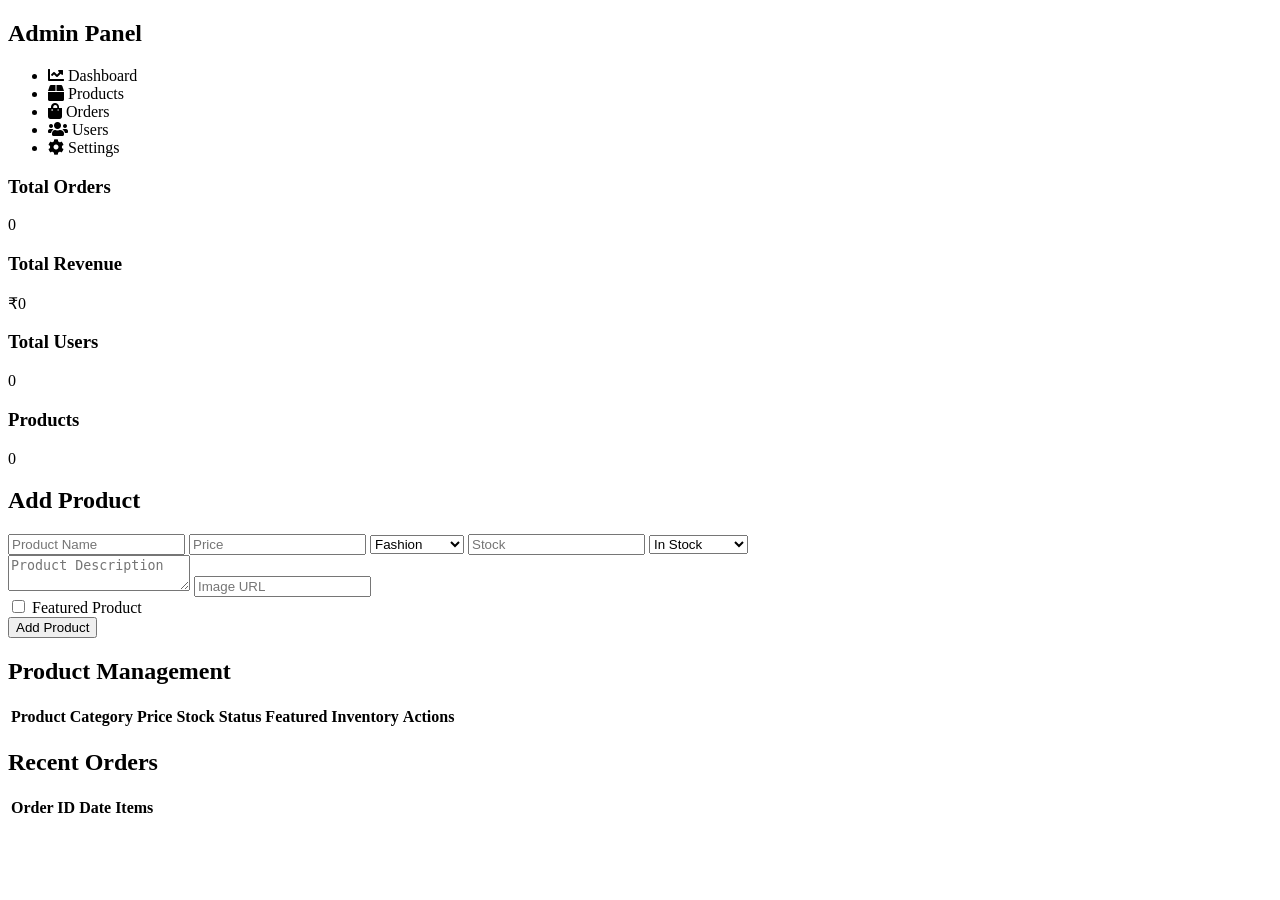
==== frontend/admin.html @ 4769cd51 "feat: add back to top button for better navigation" ====
<!DOCTYPE html>
<html lang="en">

<head>

    <meta charset="UTF-8">

    <meta
        name="viewport"
        content="width=device-width, initial-scale=1.0"
    >

    <!-- SEO -->

    <meta
        name="description"
        content="Admin dashboard for managing products, orders, users, inventory, and analytics."
    >

    <meta
        name="keywords"
        content="admin dashboard, ecommerce admin, product management, orders"
    >

    <meta
        name="author"
        content="AnthropicBots E-Commerce"
    >

    <title>
        Admin Panel | AnthropicBots E-Commerce
    </title>

    <!-- Favicon -->

    <link
        rel="icon"
        type="image/png"
        href="assets/images/logo.png"
    >

    <!-- Styles -->

    <link
        rel="stylesheet"
        href="styles/base.css"
    >

    <link
        rel="stylesheet"
        href="styles/layout.css"
    >

    <link
        rel="stylesheet"
        href="styles/components.css"
    >

    <link
        rel="stylesheet"
        href="styles/hero.css"
    >

    <link
        rel="stylesheet"
        href="styles/product-card.css"
    >

    <link
        rel="stylesheet"
        href="styles/style.css"
    >

    <link
        rel="stylesheet"
        href="styles/back-to-top.css"
    >

    <link
        rel="stylesheet"
        href="styles/admin.css"
    >

    <!-- Icons -->

    <link
        rel="stylesheet"
        href="https://pro.fontawesome.com/releases/v5.10.0/css/all.css"
    >

</head>

<body>

    <!-- Navbar -->

    <div id="navbar"></div>

    <!-- Admin Dashboard -->

    <section id="admin-dashboard">

        <!-- Sidebar -->

        <div class="admin-sidebar">

            <h2>

                Admin Panel

            </h2>

            <ul>

                <li class="active-admin-tab">

                    <i class="fas fa-chart-line"></i>

                    Dashboard

                </li>

                <li>

                    <i class="fas fa-box"></i>

                    Products

                </li>

                <li>

                    <i class="fas fa-shopping-bag"></i>

                    Orders

                </li>

                <li>

                    <i class="fas fa-users"></i>

                    Users

                </li>

                <li>

                    <i class="fas fa-cog"></i>

                    Settings

                </li>

            </ul>

        </div>

        <!-- Content -->

        <div class="admin-content">

            <!-- Stats -->

            <div class="admin-stats">

                <div class="admin-card">

                    <h3>

                        Total Orders

                    </h3>

                    <p id="total-orders">

                        0

                    </p>

                </div>

                <div class="admin-card">

                    <h3>

                        Total Revenue

                    </h3>

                    <p id="total-revenue">

                        ₹0

                    </p>

                </div>

                <div class="admin-card">

                    <h3>

                        Total Users

                    </h3>

                    <p id="total-users">

                        0

                    </p>

                </div>

                <div class="admin-card">

                    <h3>

                        Products

                    </h3>

                    <p id="total-products">

                        0

                    </p>

                </div>

            </div>

            <!-- Product Form -->

            <div class="admin-section">

                <h2>

                    Add Product

                </h2>

                <form id="product-form">

                    <div class="form-grid">

                        <input
                            type="text"
                            id="product-name"
                            placeholder="Product Name"
                            required
                        >

                        <input
                            type="number"
                            id="product-price"
                            placeholder="Price"
                            required
                        >

                        <select id="product-category">

                            <option value="fashion">

                                Fashion

                            </option>

                            <option value="hoodie">

                                Hoodie

                            </option>

                            <option value="shoes">

                                Shoes

                            </option>

                            <option value="accessories">

                                Accessories

                            </option>

                        </select>

                        <input
                            type="number"
                            id="product-stock"
                            placeholder="Stock"
                            required
                        >

                        <select id="product-status">

                            <option value="In Stock">

                                In Stock

                            </option>

                            <option value="Out Of Stock">

                                Out Of Stock

                            </option>

                            <option value="Hidden">

                                Hidden

                            </option>

                        </select>

                    </div>

                    <textarea
                        id="product-description"
                        placeholder="Product Description"
                        required
                    ></textarea>

                    <input
                        type="url"
                        id="product-image"
                        placeholder="Image URL"
                        required
                    >

                    <div class="featured-toggle">

                        <label>

                            <input
                                type="checkbox"
                                id="featured-product"
                            >

                            Featured Product

                        </label>

                    </div>

                    <button type="submit">

                        Add Product

                    </button>

                </form>

            </div>

            <!-- Product Table -->

            <div class="admin-section">

                <h2>

                    Product Management

                </h2>

                <table>

                    <thead>

                        <tr>

                            <th>Product</th>

                            <th>Category</th>

                            <th>Price</th>

                            <th>Stock</th>

                            <th>Status</th>

                            <th>Featured</th>

                            <th>Inventory</th>

                            <th>Actions</th>

                        </tr>

                    </thead>

                    <tbody id="product-table-body"></tbody>

                </table>

            </div>

            <!-- Orders -->

            <div class="admin-section">

                <h2>

                    Recent Orders

                </h2>

                <table>

                    <thead>

                        <tr>

                            <th>Order ID</th>

                            <th>Date</th>

                            <th>Items</th>

                        </tr>

                    </thead>

                    <tbody id="orders-table-body"></tbody>

                </table>

            </div>

        </div>

    </section>

    <!-- Footer -->

    <div id="footer"></div>

    <!-- Core Scripts -->

    <script
        defer
        src="scripts/config.js"
    ></script>

    <script
        defer
        src="scripts/toast.js"
    ></script>

    <script
        defer
        src="scripts/utils.js"
    ></script>

    <script
        defer
        src="scripts/auth.js"
    ></script>

    <script
        defer
        src="scripts/script.js"
    ></script>

    <script
        defer
        src="scripts/back-to-top.js"
    ></script>

    <script
        defer
        src="scripts/components.js"
    ></script>

    <!-- Admin Script -->
    <script
        defer
        src="scripts/admin.js"
    ></script>
    <script defer src="scripts/ui.js"></script>
</body>
</html>
---- frontend/styles/hero.css ----
/* =============================
hero section
============================= */
#hero{
    background-image: url("../assets/images/hero4.png");
    height: 90vh;
    width: 100%;
    background-size: cover;
    background-position: top 25% right 0;
    padding: 0 80px;
    display: flex;
    flex-direction: column;
    align-items: flex-start;
    justify-content: center;
}
#herotexts{
    height:90vh;
    width:40%;
    display:flexbox;
    flex-direction: column;
    align-content:center;
    flex-wrap:wrap;
}
#hero h2{
    font-size:2.5rem;
    margin-bottom: 10px;
    line-height: 1;
}

#hero h1{
    color: var(--primary-color);
}
body.dark-theme #hero h1 {
    color: #5ef0fa !important;
}

#hero button{
    background-image: url("../assets/images/button.png");
    background-color: transparent;
    color: var(--primary-color);
    border: 0;
    padding: 14px 80px 14px 65px;
    background-repeat: no-repeat;
    cursor: pointer;
    font-weight: 700;
    font-size: 15px;
    transition: var(--transition-fast);
}

#hero button:hover{
    transform: translateY(-2px);
}

/* =============================
feature section
============================= */
#feature{
    display: flex;
    align-items: center;
    justify-content: space-between;
    flex-wrap: wrap;
}

#feature .fe-box{
    width: 180px;
    text-align: center;
    padding: 25px 15px;
    box-shadow: var(--shadow-soft);
    border: 1px solid #cce7d0;
    border-radius: 12px;
    margin: 15px 0;
    transition: var(--transition-fast);
    background: var(--white);
}

#feature .fe-box:hover{
    transform: translateY(-10px) scale(1.03);
    box-shadow: 0 22px 50px rgba(0,0,0,0.22);
}

#feature .fe-box img{
    width: 100%;
    margin-bottom: 10px;
}

#feature .fe-box h6{
    display: inline-block;
    padding: 9px 8px 6px;
    line-height: 1;
    border-radius: 4px;
    color: var(--primary-color);
    background-color: #fddde4;
}

#feature .fe-box:nth-child(2) h6{
    background-color: #cdebbc;
}

#feature .fe-box:nth-child(3) h6{
    background-color: #d1e8f2;
}

#feature .fe-box:nth-child(4) h6{
    background-color: #cdd4f8;
}

#feature .fe-box:nth-child(5) h6{
    background-color: #f6dbf6;
}

#feature .fe-box:nth-child(6) h6{
    background-color: #fff2e5;
}

/* =============================
banner
============================= */
#banner{
    display: flex;
    flex-direction: column;
    justify-content: flex-end;
    align-items: center;
    text-align: center;
    background-image: url("../assets/images/banner.png");
    width: 100%;
    height: 40vh;
    background-size: cover;
    background-position: center;
}

#banner h4{
    color: var(--white);
    font-size: 16px;
}

#banner h2{
    color: var(--white);
    font-size: 30px;
    padding: 10px 0;
}

#banner h2 span{
    color: #ef3636;
}

#banner button:hover{
    background: var(--primary-color);
    color: var(--white);
}

/* =============================
small banners
============================= */
#sm-banner{
    display: flex;
    justify-content: space-between;
    flex-wrap: wrap;
}

#sm-banner .banner-box{
    display: flex;
    flex-direction: column;
    justify-content: flex-end;
    align-items: flex-start;
    background-image: url("../assets/images/b17.jpg");
    min-width: 48%;
    height: 50vh;
    background-size: cover;
    background-position: center;
    padding: 30px;
}

#sm-banner .banner-box2{
    background-image: url("../assets/images/b10.jpg");
}

#sm-banner h4{
    color: var(--white);
    font-size: 20px;
    font-weight: 300;
}

#sm-banner h2{
    color: var(--white);
    font-size: 28px;
    font-weight: 800;
}

#sm-banner span{
    color: var(--white);
    font-size: 14px;
    font-weight: 500;
    padding-bottom: 15px;
}

#sm-banner .banner-box:hover button{
    background: var(--primary-color);
    border: 1px solid var(--primary-color);
}

/* =============================
banner3
============================= */

.banner-link{
    text-decoration: none;
    display: block;
}

.banner-link h2,
.banner-link h3,
.banner-link h4{
    text-decoration: none;
}

#banner3 .banner-link{
    width: 32%;
}

#banner3{
    display: flex;
    justify-content: space-between;
    flex-wrap: wrap;
    padding: 0 80px;
}

#banner3 .banner-box{
    position: relative;
    display: flex;
    flex-direction: column;
    justify-content: flex-end;
    align-items: flex-start;

    min-width: 33%;
    height: 200px;

    background-size: cover;
    background-position: center;
    background-repeat: no-repeat;

    padding: 30px;
    overflow: hidden;
    margin-bottom: 20px;
}

#banner3 .banner-box{
    background-image: url("../assets/images/b7.jpg");
}

#banner3 .banner-box h2 {
    color: #fff;
    font-size: 1.7rem;
    font-weight: 700;
    margin: 0;
    line-height: 1.2;
    text-decoration: none;
}

#banner3 .banner-box h4 {
    color: #ff6b6b;
    font-size: 1.3rem;
    font-weight: 600;
    margin-top: 10px;
    text-decoration: none;
}

#banner3 .banner-box2{
    background-image: url("../assets/images/b4.jpg");
}

#banner3 .banner-box3{
    background-image: url("../assets/images/b18.jpg");
}

#banner3 h2{
    color: var(--white);
    font-weight: 900;
    font-size: 22px;
    
}

#banner3 h3{
    color: #ec544e;
    font-weight: 800;
    font-size: 15px;
}


/* =============================
newsletter
============================= */
#newsletter{
    display: flex;
    justify-content: space-between;
    flex-wrap: wrap;
    align-items: center;
    background-image:
        url("../assets/images/banner.png");
    background-repeat: no-repeat;
    background-position:
        20% 30%;
    background-color: #041e42;
}

#newsletter h4{
    font-size: 22px;
    font-weight: 700;
    color: var(--white);
}

#newsletter p{
    font-size: 14px;
    font-weight: 600;
    color: #818ea0;
}

#newsletter p span{
    color: #ffbd27;
}

#newsletter .form{
    display: flex;
    width: 40%;
}

#newsletter input{
    height: 3.125rem;
    padding: 0 1.25rem;
    font-size: 14px;
    width: 100%;
    border: 1px solid transparent;
    border-radius: 4px;
    outline: none;
    border-top-right-radius: 0;
    border-bottom-right-radius: 0;
}

#newsletter button{
    background-color: var(--primary-color);
    color: var(--white);
    white-space: nowrap;
    border-top-left-radius: 0;
    border-bottom-left-radius: 0;
}

/* =============================
responsive layout
============================= */
@media(max-width:799px){
    #hero{
        height: 70vh;
        padding: 0 80px;
        background-position: top 30% right 30%;
    }

    #feature{
        justify-content: center;
    }

    #feature .fe-box{
        margin: 15px;
    }

    #sm-banner .banner-box{
        min-width: 100%;
        height: 30vh;
    }

    #banner3{
        padding: 0 40px;
    }

    #banner3 .banner-box{
        width: 28%;
    }

    #newsletter .form{
        width: 70%;
    }
}

@media(max-width:477px){
    #hero{
        padding: 0 20px;
        background-position: 55%;
    }

    #hero h1{
        font-size: 38px;
    }

    #hero h2{
        font-size: 32px;
    }

    #feature{
        justify-content: space-between;
    }

    #feature .fe-box{
        width: 155px;
        margin: 0 0 15px 0;
    }

    #banner{
        height: 40vh;
    }

    #sm-banner .banner-box{
        height: 40vh;
    }

    #sm-banner .banner-box2{
        margin-top: 20px;
    }

    #banner3{
        padding: 0 20px;
    }

    #banner3 .banner-box{
        width: 100%;
    }

    #newsletter{
        padding: 40px 20px;
    }

    #newsletter .form{
        width: 100%;
    }
}
/* ===========================
   DARK MODE FIXES - hero.css
=========================== */

/* Feature boxes */
body.dark-theme #feature .fe-box {
  background-color: #1e1e1e;
  border-color: #333;
}

body.dark-theme #feature .fe-box h6 {
  color: #ffffff;
}

/* Newsletter section */
body.dark-theme #newsletter {
  background-color: #f3f0f0;
}

body.dark-theme #newsletter input {
  background-color: #2a2a2a;
  color: #ffffff;
}

/* Hero section */
body.dark-theme #hero h2 {
  color: #f0f0f0;
}

/* Banner text */
body.dark-theme #banner h2,
body.dark-theme #banner h4,
body.dark-theme #sm-banner h2,
body.dark-theme #sm-banner h4,
body.dark-theme #sm-banner span,
body.dark-theme #banner3 h2 {
  color: #ffffff;
}
/* Hero background overlay for dark mode */
body.dark-theme #hero {
    background-color: #121212;
    background-blend-mode: multiply;
}

/* Product cards white background fix */
body.dark-theme .products-grid .pro,
body.dark-theme .products-grid > div,
body.dark-theme #featured-products .pro,
body.dark-theme #new-arrivals-container .pro,
body.dark-theme #recently-viewed-container .pro {
    background-color: #1e1e1e ;
    border: 1px solid #333 ;
}

body.dark-theme .products-grid img {
    background-color: #2a2a2a ;
}
body.dark-theme #hero button {
    color: #5bd1e0 ;
    background-color: transparent ;
    border: none ;
}
body.dark-theme #feature .fe-box h6 {
    color: #0a0a0a ;
}
---- frontend/styles/back-to-top.css ----
/* ============================================
   Back to Top Button
   File: frontend/styles/back-to-top.css
   ============================================ */

#back-to-top {
  position: fixed;
  bottom: 2rem;
  right: 2rem;
  z-index: 9998; /* below quick-view modal (9999) */

  display: flex;
  align-items: center;
  justify-content: center;

  width: 46px;
  height: 46px;
  border-radius: 50%;
  border: none;
  cursor: pointer;
  overflow: hidden; /* keeps ripple effect contained */

  background-color: var(--primary-color);
  color: var(--white);
  box-shadow: var(--shadow-soft);

  /* hidden by default */
  opacity: 0;
  visibility: hidden;
  transform: translateY(12px);
  transition: opacity var(--transition-fast),
              visibility var(--transition-fast),
              transform var(--transition-fast),
              background-color var(--transition-fast),
              box-shadow var(--transition-fast);
}

#back-to-top.visible {
  opacity: 1;
  visibility: visible;
  transform: translateY(0);
}

#back-to-top:hover {
  background-color: var(--primary-hover);
  transform: translateY(-2px);
  box-shadow: 0 14px 36px rgba(0, 0, 0, 0.18);
}

#back-to-top:active {
  transform: translateY(1px);
}

/* matches :focus-visible rule in base.css */
#back-to-top:focus-visible {
  outline: 2px solid var(--primary-color);
  outline-offset: 2px;
}

#back-to-top svg {
  width: 20px;
  height: 20px;
  stroke: var(--white);
  stroke-width: 2.5;
  fill: none;
  stroke-linecap: round;
  stroke-linejoin: round;
  /* prevent svg from absorbing ripple click coords */
  pointer-events: none;
}

/* Dark theme — mirrors body.dark-theme button pattern from base.css */
body.dark-theme #back-to-top {
  background-color: var(--primary-color);
  box-shadow: 0 10px 30px rgba(0, 0, 0, 0.45);
}

body.dark-theme #back-to-top:hover {
  background-color: var(--primary-hover);
}

/* matches @media breakpoint used across style.css */
@media (max-width: 799px) {
  #back-to-top {
    bottom: 1.25rem;
    right: 1.25rem;
    width: 42px;
    height: 42px;
  }

  #back-to-top svg {
    width: 18px;
    height: 18px;
  }
}
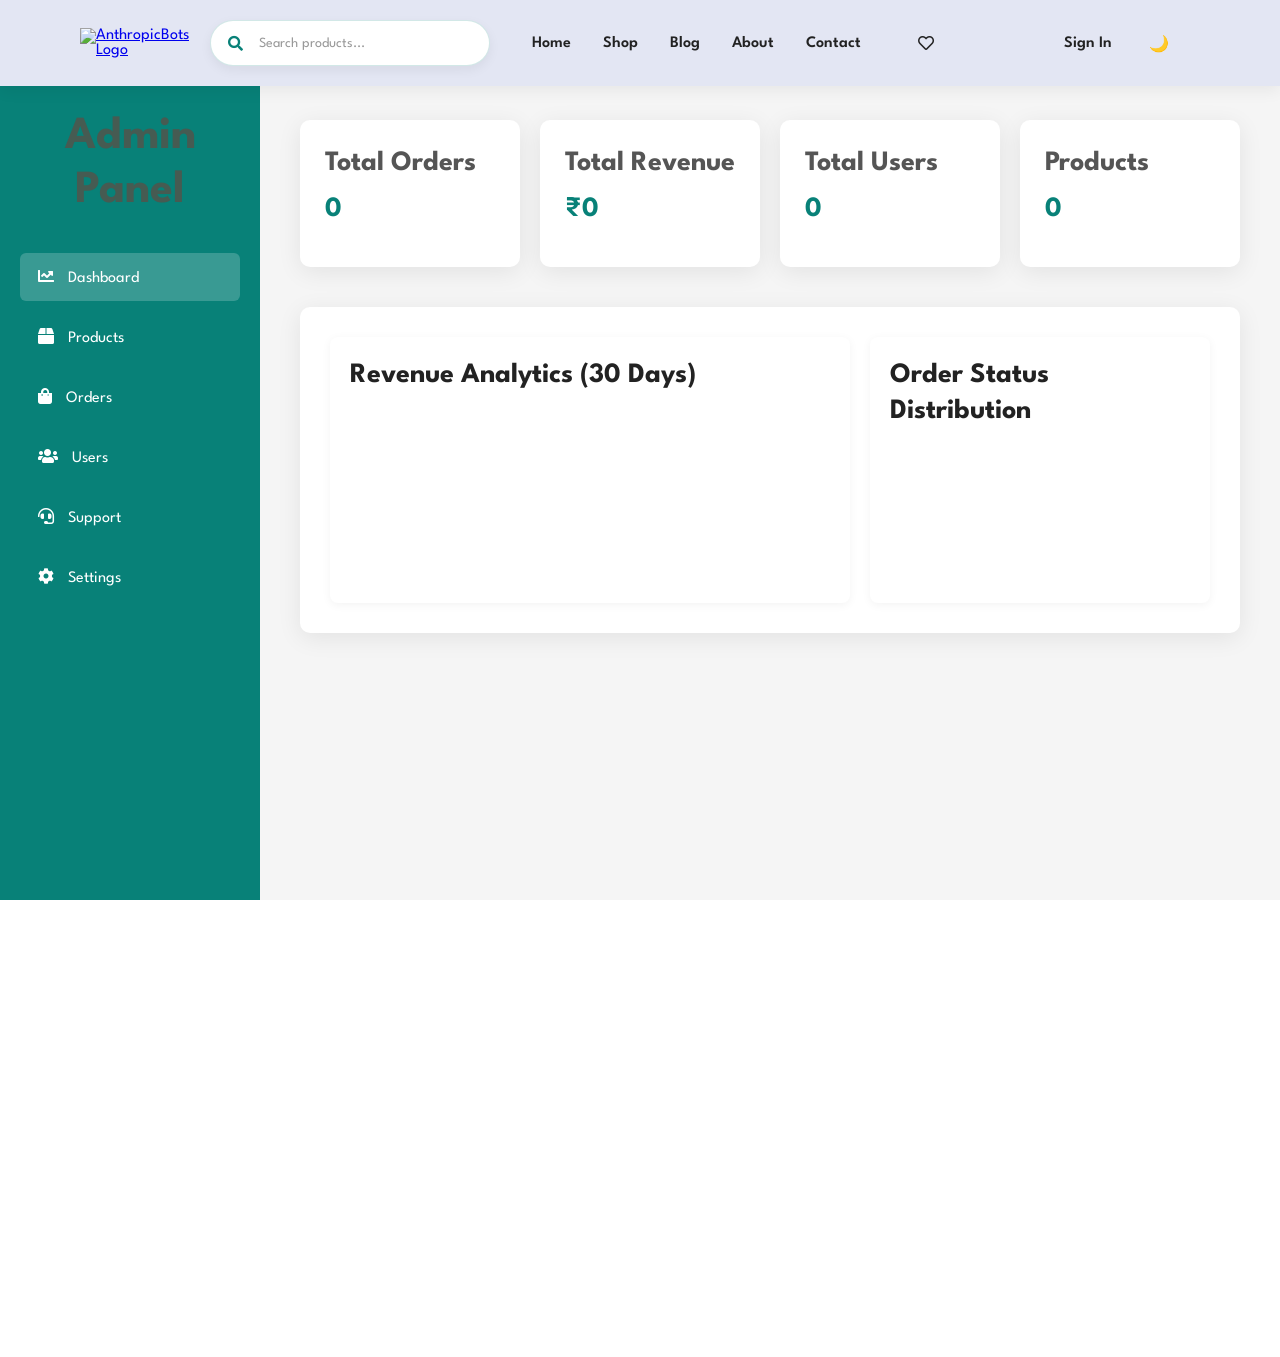
==== commit 836e0730: "Merge branch 'main' into feature/issue-287-contact-info-card" ====
--- a/frontend/admin.html
+++ b/frontend/admin.html
@@ -82,12 +82,19 @@
     >
 
     <!-- Icons -->
-
-    <link
-        rel="stylesheet"
-        href="https://pro.fontawesome.com/releases/v5.10.0/css/all.css"
-    >
-
+    <link rel="stylesheet" href="https://pro.fontawesome.com/releases/v5.10.0/css/all.css">
+
+    <!-- Chart.js -->
+    <script src="https://cdn.jsdelivr.net/npm/chart.js"></script>
+    <style>
+        .admin-charts { display: grid; grid-template-columns: 2fr 1fr; gap: 20px; margin-bottom: 30px; }
+        .chart-container { background: #fff; padding: 20px; border-radius: 8px; box-shadow: 0 2px 10px rgba(0,0,0,0.05); }
+        .user-filters { display: flex; gap: 10px; margin-bottom: 20px; flex-wrap: wrap; }
+        .user-filters input, .user-filters select { padding: 8px; border: 1px solid #ccc; border-radius: 4px; }
+        .badge { padding: 4px 8px; border-radius: 4px; font-size: 12px; font-weight: bold; }
+        .badge.active { background: #d4edda; color: #155724; }
+        .badge.blocked { background: #f8d7da; color: #721c24; }
+    </style>
 </head>
 
 <body>
@@ -112,7 +119,7 @@
 
             <ul>
 
-                <li class="active-admin-tab">
+                <li class="admin-tab active-admin-tab" data-tab="dashboard">
 
                     <i class="fas fa-chart-line"></i>
 
@@ -120,7 +127,7 @@
 
                 </li>
 
-                <li>
+                <li class="admin-tab" data-tab="products">
 
                     <i class="fas fa-box"></i>
 
@@ -128,7 +135,7 @@
 
                 </li>
 
-                <li>
+                <li class="admin-tab" data-tab="orders">
 
                     <i class="fas fa-shopping-bag"></i>
 
@@ -136,7 +143,7 @@
 
                 </li>
 
-                <li>
+                <li class="admin-tab" data-tab="users">
 
                     <i class="fas fa-users"></i>
 
@@ -144,7 +151,15 @@
 
                 </li>
 
-                <li>
+                <li class="admin-tab" data-tab="support">
+
+                    <i class="fas fa-headset"></i>
+
+                    Support
+
+                </li>
+
+                <li class="admin-tab" data-tab="settings">
 
                     <i class="fas fa-cog"></i>
 
@@ -230,9 +245,108 @@
 
             </div>
 
+            <!-- Dashboard Charts -->
+            <div class="admin-charts admin-section" id="section-dashboard">
+                <div class="chart-container">
+                    <h3>Revenue Analytics (30 Days)</h3>
+                    <canvas id="revenueChart"></canvas>
+                </div>
+                <div class="chart-container">
+                    <h3>Order Status Distribution</h3>
+                    <canvas id="orderStatusChart"></canvas>
+                </div>
+            </div>
+
+            <!-- Users Management -->
+            <div class="admin-section" id="section-users" style="display: none;">
+                <h2>User Management</h2>
+                <div class="user-filters">
+                    <input type="text" id="user-search" placeholder="Search by name or email...">
+                    <select id="user-status-filter">
+                        <option value="">All Statuses</option>
+                        <option value="active">Active</option>
+                        <option value="blocked">Blocked</option>
+                    </select>
+                    <button id="user-bulk-block" class="normal" style="background: #dc3545; color: white;">Block Selected</button>
+                    <button id="user-bulk-unblock" class="normal" style="background: #28a745; color: white;">Unblock Selected</button>
+                </div>
+                <div style="overflow-x:auto;">
+                    <table>
+                        <thead>
+                            <tr>
+                                <th><input type="checkbox" id="user-select-all"></th>
+                                <th>Name</th>
+                                <th>Email</th>
+                                <th>Role</th>
+                                <th>Status</th>
+                                <th>Registered</th>
+                                <th>Actions</th>
+                            </tr>
+                        </thead>
+                        <tbody id="users-table-body">
+                            <!-- Users will be injected here -->
+                        </tbody>
+                    </table>
+                </div>
+                <div class="pagination" id="users-pagination" style="margin-top:20px; display:flex; justify-content:center; gap:5px;"></div>
+            </div>
+
+            <!-- Customer Support -->
+            <div class="admin-section" id="section-support" style="display: none;">
+                <div class="support-layout" style="display: grid; grid-template-columns: 300px 1fr 300px; gap: 20px; height: 75vh; border: 1px solid #eee; border-radius: 8px; overflow: hidden; background: #fff;">
+                    
+                    <!-- Conversations List -->
+                    <div style="border-right: 1px solid #eee; display: flex; flex-direction: column;">
+                        <div style="padding: 15px; border-bottom: 1px solid #eee; background: #fafafa;">
+                            <input type="text" id="admin-chat-search" placeholder="Search customers..." style="width: 100%; padding: 8px; border: 1px solid #ddd; border-radius: 4px;">
+                            <select id="admin-chat-filter" style="width: 100%; padding: 8px; border: 1px solid #ddd; border-radius: 4px; margin-top: 10px;">
+                                <option value="open">Open</option>
+                                <option value="pending">Pending</option>
+                                <option value="closed">Closed</option>
+                                <option value="unassigned">Unassigned</option>
+                            </select>
+                        </div>
+                        <div id="admin-conversations-list" style="flex: 1; overflow-y: auto; padding: 0;">
+                            <!-- Items go here -->
+                        </div>
+                    </div>
+
+                    <!-- Active Chat -->
+                    <div style="display: flex; flex-direction: column; background: #fafafa;">
+                        <div id="admin-chat-header" style="padding: 15px; background: #fff; border-bottom: 1px solid #eee; display: flex; justify-content: space-between; align-items: center;">
+                            <div>
+                                <h3 style="margin:0; font-size:16px;" id="admin-chat-customer-name">Select a conversation</h3>
+                                <small style="color: #666;" id="admin-chat-customer-status"></small>
+                            </div>
+                            <div id="admin-chat-actions" style="display: none;">
+                                <button id="admin-chat-assign-btn" class="normal" style="padding: 6px 12px; background: #088178; color: #fff;">Assign to Me</button>
+                                <button id="admin-chat-close-btn" class="normal" style="padding: 6px 12px; background: #dc3545; color: #fff;">Close Chat</button>
+                            </div>
+                        </div>
+                        
+                        <div id="admin-chat-messages" style="flex: 1; padding: 20px; overflow-y: auto; display: flex; flex-direction: column; gap: 10px;">
+                            <!-- Messages -->
+                        </div>
+
+                        <div style="padding: 15px; background: #fff; border-top: 1px solid #eee; display: flex; gap: 10px;">
+                            <textarea id="admin-chat-input" placeholder="Type a message... (Shift+Enter for new line)" style="flex: 1; resize: none; padding: 10px; border: 1px solid #ddd; border-radius: 4px; height: 50px;" disabled></textarea>
+                            <button id="admin-chat-send" class="normal" style="background: #088178; color: #fff;" disabled>Send</button>
+                        </div>
+                    </div>
+
+                    <!-- Customer Info -->
+                    <div id="admin-chat-customer-info" style="border-left: 1px solid #eee; padding: 20px; background: #fff;">
+                        <h3 style="margin-top:0;">Customer Details</h3>
+                        <div id="admin-chat-info-content" style="color: #555; font-size: 14px; line-height: 1.6;">
+                            Select a conversation to view details.
+                        </div>
+                    </div>
+                </div>
+            </div>
+
             <!-- Product Form -->
 
-            <div class="admin-section">
+            <div class="admin-section" id="section-products-form" style="display: none;">
 
                 <h2>
 
@@ -357,7 +471,7 @@
 
             <!-- Product Table -->
 
-            <div class="admin-section">
+            <div class="admin-section" id="section-products-list" style="display: none;">
 
                 <h2>
 
@@ -399,7 +513,7 @@
 
             <!-- Orders -->
 
-            <div class="admin-section">
+            <div class="admin-section" id="section-orders" style="display: none;">
 
                 <h2>
 
@@ -433,6 +547,44 @@
 
     </section>
 
+    <!-- Edit Product Modal -->
+    <div id="edit-product-modal" class="modal-overlay" style="display: none;">
+        <div class="modal-content">
+            <h2>Edit Product</h2>
+            <form id="edit-product-form">
+                <input type="hidden" id="edit-product-id">
+                <div class="form-grid">
+                    <input type="text" id="edit-product-name" placeholder="Product Name" required>
+                    <input type="number" id="edit-product-price" placeholder="Price" required>
+                    <select id="edit-product-category">
+                        <option value="fashion">Fashion</option>
+                        <option value="hoodie">Hoodie</option>
+                        <option value="shoes">Shoes</option>
+                        <option value="accessories">Accessories</option>
+                    </select>
+                    <input type="number" id="edit-product-stock" placeholder="Stock" required>
+                    <select id="edit-product-status">
+                        <option value="In Stock">In Stock</option>
+                        <option value="Out Of Stock">Out Of Stock</option>
+                        <option value="Hidden">Hidden</option>
+                    </select>
+                </div>
+                <textarea id="edit-product-description" placeholder="Product Description" required></textarea>
+                <input type="url" id="edit-product-image" placeholder="Image URL" required>
+                <div class="featured-toggle">
+                    <label>
+                        <input type="checkbox" id="edit-featured-product">
+                        Featured Product
+                    </label>
+                </div>
+                <div class="modal-actions" style="display: flex; gap: 10px; margin-top: 20px;">
+                    <button type="button" id="edit-cancel-btn" class="normal" style="background: #6c757d;">Cancel</button>
+                    <button type="submit" class="normal">Save Changes</button>
+                </div>
+            </form>
+        </div>
+    </div>
+
     <!-- Footer -->
 
     <div id="footer"></div>
@@ -474,6 +626,8 @@
         src="scripts/components.js"
     ></script>
 
+    <script src="https://cdn.socket.io/4.7.2/socket.io.min.js"></script>
+    
     <!-- Admin Script -->
     <script
         defer
--- a/frontend/styles/base.css
+++ b/frontend/styles/base.css
@@ -0,0 +1,365 @@
+@import url('https://fonts.googleapis.com/css2?family=Spartan:wght@100;200;300;400;500;600;700;800;900&display=swap');
+
+:root{
+    --primary-color: #088178;
+    --primary-hover: #066e67;
+    --text-dark: #222;
+    --text-light: #465b52;
+    --bg-light: #E3E6F3;
+    --white: #fff;
+    --border-light: #cce7d0;
+    --shadow-soft: 0 10px 30px rgba(0,0,0,0.12);
+    --transition-fast: 0.3s ease;
+    --dropdown-bg: #ffffff;
+    --card-bg: #ffffff;
+    --faq-bg: #ffffff;
+    --faq-question-bg: #f8f8f8;
+    --border-color: #e1e1e1;
+    --text-heading: #222;
+    --text-body: #555;
+    --input-bg: #ffffff;
+    --container-bg: #ffffff; 
+}
+body.dark-theme {
+    --text-dark: #ffffff;
+    --text-light: #d1d1d1;
+    --bg-light: #1a1a1a;
+    --white: #121212;
+    --dropdown-bg: #1e1e1e;
+    --card-bg: #1e1e1e;
+    --faq-bg: #1e1e1e;
+    --faq-question-bg: #2a2a2a;
+    --border-color: #333;
+    --text-heading: #ffffff;
+    --text-body: #d1d1d1;
+    --input-bg: #1e1e1e;
+    --container-bg: #1e1e1e;
+
+    background-color: #121212;
+    color: #ffffff;
+}
+/* reset */
+*{   
+    margin: 0;
+    padding: 0;
+    box-sizing: border-box;
+    font-family: 'Spartan', sans-serif;
+}
+html , body{
+    width: 100%;
+    height: 100%;
+   overflow-x: hidden;
+}
+/* base typography */
+h1{
+    font-size: 50px;
+    line-height: 64px;
+    color: var(--text-dark);
+}
+
+h2{
+    font-size: 46px;
+    line-height: 54px;
+    color: var(--text-light);
+}
+
+/* added missing heading style */
+h3{
+    font-size: 28px;
+    line-height: 36px;
+    color: var(--text-dark);
+    font-weight: 700;
+}
+
+h4{
+    font-size: 20px;
+    color: var(--text-dark);
+}
+
+h6{
+    font-size: 12px;
+    font-weight: 700;
+}
+
+p{
+    font-size: 16px;
+    color: var(--text-light);
+    margin: 15px 0 20px;
+}
+
+/* layout helpers */
+.section-p1{
+    padding: 40px 80px;
+}
+
+.section-m1{
+    margin: 40px 0;
+}
+
+/* buttons */
+button.normal{
+    font-size: 14px;
+    font-weight: 600;
+    padding: 15px 30px;
+    color: #000;
+    background-color: var(--white);
+    border-radius: 4px;
+    cursor: pointer;
+    border: none;
+    outline: none;
+    transition: var(--transition-fast);
+    min-height: 44px;
+}
+
+button.white{
+    font-size: 13px;
+    font-weight: 600;
+    padding: 11px 18px;
+    color: var(--white);
+    background-color: transparent;
+    cursor: pointer;
+    border: 1px solid var(--white);
+    outline: none;
+    transition: var(--transition-fast);
+    min-height: 44px;
+}
+
+.btn-hover{
+    transition: var(--transition-fast);
+}
+
+.btn-hover:hover{
+    transform: translateY(-2px);
+    box-shadow: var(--shadow-soft);
+}
+
+/* global page styles */
+html{
+    scroll-behavior: smooth;
+}
+
+body{
+    width: 100%;
+    overflow-x: hidden;
+    background: var(--white);
+    color: var(--text-dark);
+    -webkit-font-smoothing: antialiased;
+    padding-top: 80px;
+}
+
+/* accessibility */
+:focus-visible{
+    outline: 2px solid var(--primary-color);
+    outline-offset: 2px;
+}
+
+/* media */
+img{
+    max-width: 100%;
+    display: block;
+    user-select: none;
+}
+
+/* reusable product button styles */
+.pro button{
+    border: 1px solid #ccc;
+    background: var(--white);
+    padding: 6px 12px;
+    cursor: pointer;
+    border-radius: 6px;
+    margin: 4px;
+    transition: var(--transition-fast);
+    min-height: 44px;
+}
+
+.pro button:hover{
+    background: var(--primary-color);
+    color: var(--white);
+}
+
+.pro span{
+    font-weight: 600;
+}
+
+.pro p{
+    margin-top: 10px;
+    font-size: 14px;
+}
+
+/* responsive utilities */
+@media(max-width:1024px){
+    .section-p1{
+        padding: 30px 20px;
+    }
+
+    h1{
+        font-size: 38px;
+        line-height: 46px;
+    }
+
+    h2{
+        font-size: 32px;
+        line-height: 40px;
+    }
+
+    h3{
+        font-size: 24px;
+        line-height: 32px;
+    }
+}
+body.dark-theme {
+    --text-dark: #f8f6f6;
+    --text-light: #2c2b2b; 
+    --bg-light: #1a1a1a;
+    --white: #121212;
+
+    background-color: #121212;
+    color: #ffffff;
+}
+body {
+    transition: background-color 0.3s ease,
+                color 0.3s ease;
+}
+.theme-toggle-item button {
+    background: none;
+    border: none;
+    cursor: pointer;
+    font-size: 18px;
+}
+body.dark-theme input,
+body.dark-theme textarea,
+body.dark-theme select {
+    background-color: #1e1e1e;
+    color: #ffffff;
+    border: 1px solid #444;
+}
+
+body.dark-theme label,
+body.dark-theme .form-group,
+body.dark-theme p,
+body.dark-theme a {
+    color: var(--text-dark); /*description index page visiblein dark mode*/
+}
+--------
+body.dark-theme h2 {
+    color: var(--text-dark);
+}
+-------
+body.dark-theme footer {
+    background-color: #1a1a1a;
+    color: #ffffff;
+}
+
+body.dark-theme footer a {
+    color: #d1d1d1;
+}
+
+body.dark-theme footer p,
+body.dark-theme footer h1,
+body.dark-theme footer h2,
+body.dark-theme footer h3,
+body.dark-theme footer h4 {
+    color: #ffffff;
+}
+/* Navbar dark mode */
+body.dark-theme nav,
+body.dark-theme .navbar {
+  background-color: #1a1a1a;
+}
+
+body.dark-theme nav a,
+body.dark-theme .navbar a {
+  color: #e0e0e0;
+}
+
+/* navbar count badges: keep the number readable in dark mode
+   (the nav-link color rule above must not bleed into the badge) */
+body.dark-theme #cart-badge,
+body.dark-theme #wishlist-badge,
+body.dark-theme #cart-count {
+  background-color: var(--primary-color) !important;
+  color: #ffffff !important;
+}
+
+/* Buttons in dark mode */
+body.dark-theme .btn,
+body.dark-theme button:not(#theme-toggle) {
+  background-color: #088178;
+  color: #ffffff;
+  border: 1px solid #066b63;
+}
+
+body.dark-theme .btn:hover,
+body.dark-theme button:not(#theme-toggle):hover {
+  background-color: #066b63;
+}
+body.dark-theme .order-tracking,
+body.dark-theme .order-card,
+body.dark-theme .order-box,
+body.dark-theme .track-box,
+body.dark-theme .order-content {
+    background-color: #1e1e1e !important;
+    border: 1px solid #333 !important;
+}
+body.dark-theme h3 {
+    color: var(--text-dark) !important; /*making h3 visible in dark mode*/
+}
+body.dark-theme .toast-container,
+body.dark-theme .toast,
+body.dark-theme .toast-item,
+body.dark-theme [class*="toast"] {
+    background-color: #1e1e1e !important;
+    color: #ffffff !important;
+    border: 1px solid #333 !important;
+    box-shadow: 0 4px 12px rgba(0,0,0,0.5) !important;
+}
+
+body.dark-theme .toast-item p,
+body.dark-theme .toast-item span,
+body.dark-theme .toast p,
+body.dark-theme .toast span {
+    color: #ffffff !important;
+}
+body.dark-theme #product1 h2,
+body.dark-theme #new-arrivals h2,
+body.dark-theme #recently-viewed h2 {
+    color: #ffffff !important;
+}
+body.dark-theme #blog-header h3 {
+    color: #ffffff !important;
+}
+body.dark-theme #blog-header h1,
+body.dark-theme #blog-header p {
+    color: #ffffff !important;
+}
+#about-app h1 a {
+    color: #1a73e8 !important;
+    text-decoration: underline;
+}
+
+body.dark-theme #about-app h1 a {
+    color: #5b9cf6 !important;
+}
+/* Dropdown button override - must be after button rule */
+body.dark-theme #profile-dropdown button {
+    background-color: transparent !important;
+    color: #ffffff !important;
+    border: none !important;
+    box-shadow: none !important;
+}
+
+body.dark-theme #profile-dropdown button:hover {
+    background-color: #2a2a2a !important;
+    color: #ffffff !important;
+    border: none !important;
+}
+
+body.dark-theme #profile-dropdown {
+    background-color: #1e1e1e !important;
+    border: 1px solid #333 !important;
+    box-shadow: 0 4px 20px rgba(0, 0, 0, 0.6) !important;
+}
+/*Recommended For You title being visible in dark mode*/
+body.dark-theme #recommended h2 { 
+    color: #ffffff !important;
+}
--- a/frontend/styles/components.css
+++ b/frontend/styles/components.css
@@ -0,0 +1,995 @@
+/* HEADER */
+#header {
+    position: fixed;
+    top: 0;
+    left: 0;
+    width: 100%;
+    display: flex;
+    align-items: center;
+    justify-content: space-between;
+    padding: 20px 80px;
+    background: var(--bg-light, #ffffff);
+    box-shadow: 0 5px 15px rgba(0, 0, 0, 0.06);
+    z-index: 999;
+}
+
+.desktop-nav {
+    flex: 1;
+    display: flex;
+    align-items: center;
+}
+
+.nav-links {
+    flex: 1;
+    display: flex;
+    justify-content: center;
+    gap: 32px;
+    list-style: none;
+}
+
+.nav-actions {
+    display: flex;
+    align-items: center;
+    gap: 12px;
+    list-style: none;
+}
+
+.profile-wrapper {
+    margin-left: 50px;
+}
+
+.wishlist-link {
+    margin-left: 25px;
+} 
+
+html, body {
+    overflow-x: hidden;
+}
+
+#header .logo {
+    width: 130px;
+    height: auto;
+}
+
+
+.desktop-nav #navbar-links {
+    display: flex;
+    justify-content: center;
+    align-items: center;
+    gap: 32px;
+    list-style: none;
+}
+
+.desktop-nav #navbar-links li a,
+.desktop-nav #navbar-links li button {
+    text-decoration: none;
+    color: #222;
+    font-weight: 600;
+    background: none;
+    border: none;
+    cursor: pointer;
+}
+
+.desktop-nav #navbar-links li a:hover,
+.desktop-nav #navbar-links li a.active {
+    color: #088178;
+}
+
+
+
+.desktop-nav #navbar-links li {
+    position: relative;
+}
+
+.desktop-nav #navbar-links li a,
+.desktop-nav #navbar-links li button {
+    text-decoration: none;
+    font-size: 16px;
+    font-weight: 600;
+    color: var(--text-dark, #222);
+    transition: color 0.3s ease, transform 0.3s ease, opacity 0.3s ease;
+    background: none;
+    border: none;
+    cursor: pointer;
+}
+
+.desktop-nav #navbar-links li a:hover,
+.desktop-nav #navbar-links li a.active {
+    color: var(--primary-color, #088178);
+}
+
+/* Active underline for current page */
+#navbar-links li a.active::after {
+    width: 100%;
+    height: 2px;
+    background-color: var(--primary-color, #088178);
+}
+
+
+/* Hide Hamburger Button on Desktop */
+#mobile-menu-btn {
+    display: none;
+    flex-direction: column;
+    justify-content: center;
+    align-items: center;
+    width: 32px;
+    height: 32px;
+    background: none;
+    border: none;
+    cursor: pointer;
+    padding: 0;
+    z-index: 10000;
+    transition: opacity 0.3s ease;
+}
+
+#mobile-menu-btn.hidden {
+    opacity: 0;
+    pointer-events: none;
+}
+
+.hamburger-line {
+    width: 24px;
+    height: 2px;
+    background: var(--text-dark, #222);
+    margin: 3px 0;
+    transition: all 0.3s ease;
+    border-radius: 2px;
+}
+
+#mobile-menu-btn:hover .hamburger-line {
+    background: var(--primary-color, #088178);
+}
+
+/* ==================== MOBILE MENU OVERLAY ==================== */
+#mobile-menu-overlay {
+    display: none;
+    position: fixed;
+    top: 0;
+    right: 0;
+    width: 100%;
+    max-width: 400px;
+    height: 100vh;
+    background: linear-gradient(135deg, #ffffff 0%, #f8f9fa 100%);
+    box-shadow: -10px 0 40px rgba(0, 0, 0, 0.15);
+    z-index: 9999;
+    transform: translateX(100%);
+    transition: transform 0.4s cubic-bezier(0.4, 0, 0.2, 1);
+    overflow-y: auto;
+}
+
+#mobile-menu-overlay.active {
+    display: block;
+    transform: translateX(0);
+}
+
+/* Mobile Menu Header */
+.mobile-menu-header {
+    display: flex;
+    align-items: center;
+    justify-content: space-between;
+    padding: 20px 24px;
+    background: #ffffff;
+    border-bottom: 1px solid #e9ecef;
+    position: sticky;
+    top: 0;
+    z-index: 10;
+}
+
+.mobile-logo {
+    width: 120px;
+    height: auto;
+}
+
+/* Animate mobile menu slide-in smoothly */
+#navbar-links {
+    will-change: transform;
+    transform: translateX(0);
+    transition: right 0.3s ease, transform 0.3s ease;
+}
+
+#mobile-close-btn:hover {
+    background: #e9ecef;
+    border-color: #ced4da;
+    transform: rotate(90deg);
+}
+
+#mobile-close-btn svg {
+    width: 20px;
+    height: 20px;
+    color: var(--text-dark, #222);
+}
+
+/* Mobile Navigation */
+.mobile-nav {
+    padding: 24px;
+}
+
+.mobile-nav-links {
+    list-style: none;
+    display: flex;
+    flex-direction: column;
+    gap: 8px;
+}
+
+.mobile-link {
+    display: flex;
+    align-items: center;
+    gap: 16px;
+    padding: 16px 20px;
+    text-decoration: none;
+    color: var(--text-dark, #222);
+    font-size: 16px;
+    font-weight: 500;
+    border-radius: 12px;
+    transition: all 0.3s ease;
+    background: #ffffff;
+    border: 1px solid transparent;
+}
+
+.mobile-link:hover {
+    background: linear-gradient(135deg, #088178 0%, #066663 100%);
+    color: #ffffff;
+    transform: translateX(8px);
+    box-shadow: 0 4px 12px rgba(8, 129, 120, 0.2);
+}
+
+.mobile-link i {
+    font-size: 18px;
+    width: 24px;
+    text-align: center;
+}
+
+.mobile-badge {
+    background: var(--primary-color, #088178);
+    color: #ffffff;
+    font-size: 12px;
+    font-weight: 600;
+    padding: 2px 8px;
+    border-radius: 12px;
+    margin-left: auto;
+}
+
+.mobile-divider {
+    height: 1px;
+    background: #e9ecef;
+    margin: 16px 0;
+}
+
+/* ==================== RESPONSIVE (TABLET & MOBILE) ==================== */
+@media (max-width: 1024px) {
+    #header {
+        padding: 16px 24px;
+    }
+    
+    .desktop-nav {
+        display: none;
+    }
+
+    #mobile-menu-btn {
+        display: flex;
+    }
+
+    #mobile-menu-overlay {
+        max-width: 350px;
+    }
+}
+
+@media (max-width: 477px) {
+    #header {
+        padding: 12px 20px;
+    }
+
+    #header .logo {
+        width: 110px;
+    }
+
+    #mobile-menu-overlay {
+        max-width: 100%;
+    }
+
+    .mobile-menu-header {
+        padding: 16px 20px;
+    }
+
+    .mobile-logo {
+        width: 100px;
+    }
+
+    .mobile-nav {
+        padding: 20px;
+    }
+
+    .mobile-link {
+        padding: 14px 16px;
+        font-size: 15px;
+    }
+}
+
+/* CART */
+.cart-link a {
+    display: flex;
+    align-items: center;
+    gap: 6px;
+}
+
+#cart-badge,
+#wishlist-badge {
+    background: var(--primary-color);
+    color: white;
+    font-size: 12px;
+    border-radius: 50%;
+    padding: 2px 6px;
+}
+
+/* PROFILE DROPDOWN */
+.profile-wrapper {
+    position: relative;
+}
+
+#profile-dropdown {
+    position: absolute;
+    top: 45px;
+    right: 0;
+    min-width: 230px;
+    background: white;
+    border-radius: 12px;
+    box-shadow: var(--shadow-soft);
+    padding: 12px;
+    display: none;
+    flex-direction: column;
+    gap: 8px;
+    z-index: 1000;
+    background: var(--dropdown-bg, white);
+}
+
+/* desktop hover */
+.profile-wrapper:hover #profile-dropdown[data-loggedin="true"] {
+    display: flex;
+}
+
+/* js active dropdown */
+#profile-dropdown.active {
+    display: flex;
+}
+
+#profile-dropdown a,
+#profile-dropdown button {
+    display: flex;
+    align-items: center;
+    gap: 10px;
+    padding: 12px;
+    border-radius: 8px;
+    text-decoration: none;
+    color: var(--text-dark);
+    background: none;
+    border: none;
+    cursor: pointer;
+    transition: var(--transition-fast);
+    font-size: 14px;
+    width: 100%;
+    min-height: 44px;
+    
+}
+
+#profile-dropdown a:hover,
+#profile-dropdown button:hover {
+    background: #f5f5f5;
+    color: var(--primary-color);
+}
+
+/* FOOTER */
+footer {
+    display: flex;
+    flex-wrap: wrap;
+    justify-content: space-between;
+    background: #fafafa;
+    width: 100%;
+    padding: 40px 80px;
+    box-sizing: border-box;
+}
+
+footer .col {
+    display: flex;
+    flex-direction: column;
+    align-items: flex-start;
+    margin-bottom: 20px;
+}
+
+footer .logo {
+    margin-bottom: 30px;
+}
+
+footer h4 {
+    font-size: 14px;
+    padding-bottom: 20px;
+}
+
+footer p {
+    font-size: 13px;
+    margin: 0 0 8px 0;
+}
+
+footer a {
+    font-size: 13px;
+    text-decoration: none;
+    color: var(--text-light);
+    margin-bottom: 10px;
+    transition: var(--transition-fast);
+}
+
+footer .follow {
+    margin-top: 20px;
+}
+
+footer .follow .icon {
+    display: flex;
+    gap: 12px;
+}
+
+footer .follow a {
+    color: var(--text-light);
+    transition: var(--transition-fast);
+}
+
+footer .follow a:hover {
+    color: var(--primary-color);
+}
+
+footer .install .row {
+    display: flex;
+    gap: 10px;
+    margin: 10px 0 15px 0;
+}
+
+footer .install .row img {
+    border: 1px solid var(--primary-color);
+    border-radius: 6px;
+    width: 130px;
+    height: auto;
+}
+
+footer .install > img {
+    margin: 10px 0 15px 0;
+    max-width: 100%;
+    height: auto;
+}
+
+footer a:hover {
+    color: var(--primary-color);
+}
+
+footer .copyright {
+    width: 100%;
+    text-align: center;
+    margin-top: 20px;
+    border-top: 1px solid #e1e1e1;
+    padding-top: 20px;
+}
+
+/* RESPONSIVE */
+@media(max-width:1024px) {
+    #header {
+        padding: 16px 40px;
+    }
+    footer {
+        padding: 40px 40px;
+    }
+
+    .profile-wrapper:hover #profile-dropdown {
+        display: none;
+    }
+}
+
+@media(max-width:477px) {
+    #header {
+        padding: 12px 20px;
+    }
+
+    .logo {
+        width: 110px;
+    }
+
+    footer {
+        text-align: center;
+        padding: 40px 20px;
+    }
+
+    footer .col {
+        align-items: center;
+        width: 100%;
+    }
+
+    footer .install .row {
+        justify-content: center; 
+    }
+}
+
+.nav-profile-image{
+    width: 34px;
+    height: 34px;
+    border-radius: 50%;
+    object-fit: cover;
+    border: 2px solid #088178;
+}
+body.dark-theme #profile-dropdown {
+    background-color: #1e1e1e;
+    color: #ffffff;
+    border: 1px solid #333;
+}
+
+body.dark-theme #profile-dropdown a {
+    color: #ffffff;
+}
+
+body.dark-theme #profile-dropdown a:hover {
+    background-color: #2a2a2a;
+}
+
+body.dark-theme #profile-dropdown button {
+    background-color: transparent;
+    color: #ffffff;
+    border: none;
+}
+body.dark-theme .pro,
+body.dark-theme .product-card,
+body.dark-theme .card {
+  background-color: #1e1e1e;
+  border: 1px solid #2a2a2a;
+  color: #e0e0e0;
+}
+
+body.dark-theme .pro h4,
+body.dark-theme .pro span {
+  color: #e0e0e0;
+}
+
+/* Header */
+body.dark-theme #header {
+  background: #1a1a1a;
+  box-shadow: 0 5px 15px rgba(0,0,0,0.4);
+}
+
+/* Desktop nav links */
+body.dark-theme .desktop-nav #navbar-links li a,
+body.dark-theme .desktop-nav #navbar-links li button {
+  color: #e0e0e0;
+}
+
+/* Hamburger lines */
+body.dark-theme .hamburger-line {
+  background: #e0e0e0;
+}
+
+/* Mobile menu overlay */
+body.dark-theme #mobile-menu-overlay {
+  background: linear-gradient(135deg, #1a1a1a 0%, #121212 100%);
+}
+
+body.dark-theme .mobile-menu-header {
+  background: #1e1e1e;
+  border-bottom: 1px solid #333;
+}
+
+body.dark-theme .mobile-link {
+  background: #1e1e1e;
+  color: #e0e0e0;
+  border-color: #333;
+}
+
+body.dark-theme #mobile-close-btn {
+  background: #2a2a2a;
+  border-color: #444;
+}
+
+/* Footer */
+body.dark-theme footer {
+  background: #1a1a1a;
+}
+
+body.dark-theme footer .copyright {
+  border-top: 1px solid #333;
+}
+
+/* Feature boxes */
+body.dark-theme #feature .fe-box {
+  background-color: #1e1e1e;
+  border-color: #333;
+}
+
+body.dark-theme #feature .fe-box h6 {
+  color: #ffffff;
+}
+
+/* Newsletter */
+body.dark-theme #newsletter {
+  background-color: #0d0d0d;
+}
+
+body.dark-theme #newsletter input {
+  background-color: #2a2a2a;
+  color: #ffffff;
+}
+
+/* Explore More button dark fix */
+body.dark-theme #banner button.normal {
+    background-color: #1e1e1e ;
+    color: #ffffff ;
+    border: 1px solid #444 ;
+}
+
+body.dark-theme #header .logo-text,
+body.dark-theme #header a {
+    color: #39a4d6 ;
+}
+
+body.dark-theme #header .logo {
+    filter: brightness(0) invert(1) sepia(1) saturate(3) hue-rotate(175deg);
+}
+
+body.dark-theme .desktop-nav #navbar-links li a.active {
+    border-bottom: none ;
+    text-decoration: none ;
+}
+
+body.dark-theme .desktop-nav #navbar-links li a::after,
+body.dark-theme .desktop-nav #navbar-links li a::before {
+    display: none ;
+}
+#theme-toggle {
+    background: none ;
+    border: none ;
+    cursor: pointer ;
+    font-size: 20px ;
+    padding: 5px ;
+    box-shadow: none ;
+}
+
+body.dark-theme footer .logo {
+    filter: invert(1) ;
+}
+
+body.dark-theme {
+    --dropdown-bg: #0c0c0c;
+    --shadow-soft: 0 4px 20px rgba(0, 0, 0, 0.6);
+}
+
+body.dark-theme #profile-dropdown a,
+body.dark-theme #profile-dropdown button{
+    color: #ffffff !important;
+    background-color: transparent !important;
+}
+
+/* Active nav link */
+#navbar-links a.active {
+    font-weight: 600;
+    color: #088178;
+    border-bottom: 2px solid #088178;
+    padding-bottom: 2px;
+}
+
+
+/* ===== Premium Navbar Search ===== */
+
+#header .search-container {
+    position: relative;
+    width: 280px;
+    margin-right: 16px;
+}
+
+#header .search-input {
+    width: 100%;
+    height: 46px;
+    padding: 0 18px 0 48px;
+    border: 1px solid rgba(8, 129, 120, .18);
+    border-radius: 50px;
+    background: #fff;
+    color: #222;
+    font-size: 14px;
+    outline: none;
+
+    transition: all .3s ease;
+
+    box-shadow:
+        0 4px 12px rgba(0, 0, 0, .06);
+}
+
+#header .search-input::placeholder {
+    color: #999;
+    font-size: 14px;
+}
+
+#header .search-icon {
+    position: absolute;
+    left: 18px;
+    top: 50%;
+    transform: translateY(-50%);
+    color: #088178;
+    font-size: 15px;
+    pointer-events: none;
+}
+
+#header .search-input:hover {
+    border-color: #088178;
+}
+
+#header .search-input:focus {
+    border-color: #088178;
+    box-shadow:
+        0 0 0 4px rgba(8, 129, 120, .12),
+        0 8px 20px rgba(8, 129, 120, .15);
+}
+
+/* keyboard accessibility */
+#header .search-input:focus-visible {
+    outline: none;
+}
+
+/* Suggestions dropdown */
+#header .suggestions-dropdown {
+    position: absolute;
+    top: 56px;
+    left: 0;
+    width: 100%;
+    background: #fff;
+    border-radius: 18px;
+    overflow: hidden;
+    box-shadow:
+        0 12px 30px rgba(0, 0, 0, .12);
+    z-index: 1000;
+}
+
+/* ===== Responsive ===== */
+
+@media(max-width:992px) {
+
+    #header .search-container {
+        width: 220px;
+    }
+
+}
+
+@media(max-width:768px) {
+
+    #header .search-container {
+        width: 60%;
+        margin: 15px;
+    }
+
+   #header .search-input {
+        height: 44px;
+        font-size: 13px;
+    }
+
+}
+
+/* Cart drawer sidebar */
+.cart-drawer {
+    position: fixed;
+    inset: 0;
+    z-index: 10000;
+    background: rgba(0, 0, 0, 0.45);
+    opacity: 0;
+    visibility: hidden;
+    transition: opacity 0.3s ease, visibility 0.3s ease;
+}
+
+.cart-drawer.active {
+    opacity: 1;
+    visibility: visible;
+}
+
+.cart-drawer-panel {
+    position: absolute;
+    top: 0;
+    right: 0;
+    width: min(400px, 100%);
+    height: 100%;
+    background: #fff;
+    display: flex;
+    flex-direction: column;
+    box-shadow: -8px 0 30px rgba(0, 0, 0, 0.15);
+    transform: translateX(100%);
+    transition: transform 0.35s cubic-bezier(0.4, 0, 0.2, 1);
+}
+
+.cart-drawer.active .cart-drawer-panel {
+    transform: translateX(0);
+}
+
+.cart-drawer-header {
+    display: flex;
+    align-items: center;
+    justify-content: space-between;
+    padding: 20px 22px;
+    border-bottom: 1px solid #eee;
+}
+
+.cart-drawer-header h3 {
+    margin: 0;
+    font-size: 20px;
+    color: #1a1a1a;
+}
+
+.cart-drawer-close {
+    width: 36px;
+    height: 36px;
+    border: none;
+    border-radius: 50%;
+    background: #f3f3f3;
+    color: #333;
+    cursor: pointer;
+    font-size: 16px;
+    transition: background 0.2s ease;
+}
+
+.cart-drawer-close:hover {
+    background: #e8e8e8;
+}
+
+.cart-drawer-items {
+    flex: 1;
+    overflow-y: auto;
+    padding: 16px 22px;
+}
+
+.cart-drawer-items .empty-cart {
+    text-align: center;
+    color: #666;
+    padding: 40px 10px;
+}
+
+.drawer-item {
+    display: grid;
+    grid-template-columns: 72px 1fr auto;
+    gap: 12px;
+    align-items: start;
+    padding: 14px 0;
+    border-bottom: 1px solid #f0f0f0;
+}
+
+.drawer-item img {
+    width: 72px;
+    height: 72px;
+    object-fit: cover;
+    border-radius: 8px;
+}
+
+.drawer-item-info h4 {
+    margin: 0 0 6px;
+    font-size: 15px;
+    line-height: 1.3;
+}
+
+.drawer-item-info p {
+    margin: 0 0 8px;
+    color: #088178;
+    font-weight: 600;
+    font-size: 14px;
+}
+
+.drawer-qty-controls {
+    display: flex;
+    align-items: center;
+    gap: 8px;
+}
+
+.drawer-qty-controls button {
+    width: 28px;
+    height: 28px;
+    border: none;
+    border-radius: 4px;
+    background: #088178;
+    color: #fff;
+    cursor: pointer;
+    font-size: 16px;
+    line-height: 1;
+}
+
+.drawer-qty-controls button:disabled {
+    background: #d8d8d8;
+    color: #777;
+    cursor: not-allowed;
+}
+
+.drawer-qty-controls span {
+    min-width: 18px;
+    text-align: center;
+    font-weight: 600;
+    font-size: 14px;
+}
+
+.remove-drawer-item {
+    border: none;
+    background: transparent;
+    color: #999;
+    cursor: pointer;
+    font-size: 18px;
+    padding: 4px;
+    line-height: 1;
+    transition: color 0.2s ease;
+}
+
+.remove-drawer-item:hover {
+    color: #c62828;
+}
+
+.cart-drawer-footer {
+    padding: 18px 22px 24px;
+    border-top: 1px solid #eee;
+}
+
+.cart-drawer-subtotal {
+    display: flex;
+    justify-content: space-between;
+    align-items: center;
+    margin-bottom: 14px;
+    font-size: 16px;
+}
+
+.cart-drawer-subtotal strong {
+    color: #088178;
+    font-size: 18px;
+}
+
+.cart-drawer-view-btn,
+.cart-drawer-checkout-btn {
+    display: block;
+    text-align: center;
+    padding: 12px 16px;
+    border-radius: 6px;
+    text-decoration: none;
+    font-weight: 600;
+    transition: transform 0.2s ease, box-shadow 0.2s ease;
+}
+
+.cart-drawer-view-btn {
+    background: #f2f7f7;
+    color: #088178;
+    border: 1px solid #b8d8d5;
+    margin-bottom: 10px;
+}
+
+.cart-drawer-checkout-btn {
+    background: #088178;
+    color: #fff;
+}
+
+.cart-drawer-view-btn:hover,
+.cart-drawer-checkout-btn:hover {
+    transform: translateY(-1px);
+    box-shadow: 0 6px 16px rgba(0, 0, 0, 0.1);
+}
+
+body.dark-theme .cart-drawer-panel {
+    background: #1e1e1e;
+}
+
+body.dark-theme .cart-drawer-header {
+    border-bottom-color: #333;
+}
+
+body.dark-theme .cart-drawer-header h3 {
+    color: #fff;
+}
+
+body.dark-theme .drawer-item {
+    border-bottom-color: #333;
+}
+
+body.dark-theme .drawer-item-info h4 {
+    color: #fff;
+}
+
+body.dark-theme .cart-drawer-footer {
+    border-top-color: #333;
+}
+
+body.dark-theme .cart-drawer-subtotal {
+    color: #e0e0e0;
+}
+
+@media (max-width: 480px) {
+    .cart-drawer-panel {
+        width: 100%;
+    }
+}
--- a/frontend/styles/hero.css
+++ b/frontend/styles/hero.css
@@ -2,54 +2,145 @@
 hero section
 ============================= */
 #hero{
-    background-image: url("../assets/images/hero4.png");
+    position: relative;
     height: 90vh;
     width: 100%;
-    background-size: cover;
-    background-position: top 25% right 0;
     padding: 0 80px;
+    display: flex;
+    align-items: center;
+    justify-content: flex-start;
+    overflow: hidden;
+}
+
+#hero-slider{
+    position: absolute;
+    inset: 0;
+    z-index: 0;
+}
+
+#hero-slider .hero-slide{
+    position: absolute;
+    inset: 0;
+    width: 100%;
+    height: 100%;
+    object-fit: cover;
+    object-position: top 25% right 0;
+    opacity: 0;
+    transform: scale(1.02);
+    transition: opacity 1s ease, transform 1s ease;
+    will-change: opacity, transform;
+}
+
+#hero-slider .hero-slide.is-active{
+    opacity: 1;
+    transform: scale(1);
+}
+
+/* overlay to improve text contrast */
+#hero::before{
+    content: '';
+    position: absolute;
+    inset: 0;
+    background: linear-gradient(100deg, rgba(4,30,66,0.65) 0%, rgba(4,30,66,0.35) 45%, rgba(4,30,66,0.05) 75%);
+    z-index: 1;
+    pointer-events: none;
+}
+
+#hero-content{
+    position: relative;
+    z-index: 2;
     display: flex;
     flex-direction: column;
     align-items: flex-start;
     justify-content: center;
-}
+    padding: 0;
+    max-width: 560px;
+    gap: 4px;
+}
+
 #herotexts{
     height:90vh;
-    width:40%;
-    display:flexbox;
+    width:50%;
+    display: flex;
     flex-direction: column;
-    align-content:center;
+    justify-content: center;
     flex-wrap:wrap;
 }
+#hero h4{
+    color: rgba(255,255,255,0.85);
+    font-size: 0.95rem;
+    font-weight: 600;
+    letter-spacing: 2px;
+    text-transform: uppercase;
+    margin-bottom: 4px;
+}
 #hero h2{
-    font-size:2.5rem;
-    margin-bottom: 10px;
-    line-height: 1;
-}
-
+    color: #fff;
+    font-size: 2rem;
+    font-weight: 600;
+    margin-bottom: 6px;
+    line-height: 1.2;
+}
 #hero h1{
     color: var(--primary-color);
+    font-size: 3.4rem;
+    font-weight: 800;
+    line-height: 1.1;
+    margin-bottom: 14px;
+}
+#hero p{
+    color: rgba(255,255,255,0.88);
+    font-size: 1rem;
+    line-height: 1.6;
+    margin-bottom: 24px;
+    max-width: 480px;
+}
+.hero-ctas{
+    display: flex;
+    gap: 16px;
+}
+.hero-ctas .primary{
+    background: var(--primary-color);
+    color: #fff;
+    border: none;
+    padding: 14px 32px;
+    border-radius: 6px;
+    font-weight: 700;
+    font-size: 0.95rem;
+    cursor: pointer;
+    transition: var(--transition-fast);
+}
+.hero-ctas .primary:hover{
+    background: #066663;
+    transform: translateY(-2px);
+    box-shadow: 0 8px 20px rgba(8,129,120,0.35);
+}
+.hero-ctas .secondary{
+    background: transparent;
+    color: #fff;
+    border: 1.5px solid rgba(255,255,255,0.7);
+    padding: 14px 32px;
+    border-radius: 6px;
+    font-weight: 700;
+    font-size: 0.95rem;
+    cursor: pointer;
+    transition: var(--transition-fast);
+}
+.hero-ctas .secondary:hover{
+    background: rgba(255,255,255,0.12);
+    border-color: #fff;
+    transform: translateY(-2px);
 }
 body.dark-theme #hero h1 {
     color: #5ef0fa !important;
 }
 
-#hero button{
-    background-image: url("../assets/images/button.png");
-    background-color: transparent;
-    color: var(--primary-color);
-    border: 0;
-    padding: 14px 80px 14px 65px;
-    background-repeat: no-repeat;
-    cursor: pointer;
-    font-weight: 700;
-    font-size: 15px;
-    transition: var(--transition-fast);
-}
-
-#hero button:hover{
-    transform: translateY(-2px);
-}
+
+/* Subtle premium zoom on hero image load */
+#hero-slider .hero-slide.is-active{
+    animation: zoomInSlight 0.7s ease-out both;
+}
+
 
 /* =============================
 feature section
@@ -126,6 +217,8 @@
     height: 40vh;
     background-size: cover;
     background-position: center;
+    padding-bottom: 30px;
+    box-sizing: border-box;
 }
 
 #banner h4{
@@ -155,6 +248,9 @@
     display: flex;
     justify-content: space-between;
     flex-wrap: wrap;
+    gap: 16px;
+    padding: 0 80px;
+    box-sizing: border-box;
 }
 
 #sm-banner .banner-box{
@@ -163,11 +259,13 @@
     justify-content: flex-end;
     align-items: flex-start;
     background-image: url("../assets/images/b17.jpg");
-    min-width: 48%;
+    flex: 1 1 calc(50% - 8px);
+    min-width: 280px;
     height: 50vh;
     background-size: cover;
     background-position: center;
     padding: 30px;
+    box-sizing: border-box;
 }
 
 #sm-banner .banner-box2{
@@ -346,12 +444,12 @@
 /* =============================
 responsive layout
 ============================= */
-@media(max-width:799px){
+@media(max-width:1024px){
     #hero{
         height: 70vh;
         padding: 0 80px;
-        background-position: top 30% right 30%;
-    }
+    }
+
 
     #feature{
         justify-content: center;
@@ -361,17 +459,24 @@
         margin: 15px;
     }
 
+    #sm-banner{
+        padding: 0 40px;
+        gap: 12px;
+    }
     #sm-banner .banner-box{
-        min-width: 100%;
+        flex: 1 1 100%;
         height: 30vh;
     }
-
     #banner3{
         padding: 0 40px;
     }
-
+    #banner3 .banner-link{
+        width: 48%;
+        margin-bottom: 16px;
+    }
     #banner3 .banner-box{
-        width: 28%;
+        width: 100%;
+        min-width: unset;
     }
 
     #newsletter .form{
@@ -380,17 +485,46 @@
 }
 
 @media(max-width:477px){
+    #header{
+        position: fixed;
+        width: 100%;
+    }
+
     #hero{
-        padding: 0 20px;
-        background-position: 55%;
-    }
-
+        min-height: 520px;
+        height: auto;
+        margin-top: 70px;
+        padding: 40px 24px;
+        align-items: flex-start;
+        justify-content: center;
+    }
+    #hero-content{
+        max-width: 100%;
+    }
+    #hero h4{
+        font-size: 0.75rem;
+    }
     #hero h1{
-        font-size: 38px;
-    }
-
+        font-size: 2rem;
+        line-height: 1.15;
+        margin-bottom: 8px;
+    }
+    #hero p {
+        font-size: 0.85rem;
+        line-height: 1.6;
+        margin-bottom: 18px;
+    }
     #hero h2{
-        font-size: 32px;
+        font-size: 1.4rem;
+    }
+    .hero-ctas{
+        flex-wrap: wrap;
+        gap: 10px;
+    }
+    .hero-ctas .primary,
+    .hero-ctas .secondary{
+        padding: 11px 22px;
+        font-size: 0.85rem;
     }
 
     #feature{
@@ -414,12 +548,38 @@
         margin-top: 20px;
     }
 
+    #sm-banner{
+        padding: 0 16px;
+        gap: 12px;
+    }
     #banner3{
         padding: 0 20px;
     }
-
+    #banner3 .banner-link{
+        width: 100%;
+    }
     #banner3 .banner-box{
         width: 100%;
+        min-width: unset;
+        height: 160px;
+    }
+    #sm-banner h2{
+        font-size: 20px;
+    }
+    #sm-banner h4{
+        font-size: 16px;
+    }
+    #sm-banner span{
+        font-size: 12px;
+    }
+    #banner h2{
+        font-size: 22px;
+    }
+    #banner3 .banner-box h2{
+        font-size: 1.2rem;
+    }
+    #banner3 .banner-box h4{
+        font-size: 1rem;
     }
 
     #newsletter{
@@ -430,9 +590,6 @@
         width: 100%;
     }
 }
-/* ===========================
-   DARK MODE FIXES - hero.css
-=========================== */
 
 /* Feature boxes */
 body.dark-theme #feature .fe-box {
@@ -457,6 +614,12 @@
 /* Hero section */
 body.dark-theme #hero h2 {
   color: #f0f0f0;
+}
+body.dark-theme #hero h4 {
+  color: rgba(255,255,255,0.75);
+}
+body.dark-theme #hero p {
+  color: rgba(255,255,255,0.8);
 }
 
 /* Banner text */
@@ -470,10 +633,9 @@
 }
 /* Hero background overlay for dark mode */
 body.dark-theme #hero {
-    background-color: #121212;
-    background-blend-mode: multiply;
-}
-
+    background-color: rgba(0, 0, 0, 0.45); /* halka overlay */
+    background-blend-mode: darken; /* multiply ki jagah darken */
+}
 /* Product cards white background fix */
 body.dark-theme .products-grid .pro,
 body.dark-theme .products-grid > div,
@@ -487,10 +649,9 @@
 body.dark-theme .products-grid img {
     background-color: #2a2a2a ;
 }
-body.dark-theme #hero button {
-    color: #5bd1e0 ;
-    background-color: transparent ;
-    border: none ;
+body.dark-theme .hero-ctas .secondary {
+    border-color: rgba(255,255,255,0.5);
+    color: #fff;
 }
 body.dark-theme #feature .fe-box h6 {
     color: #0a0a0a ;
--- a/frontend/styles/product-card.css
+++ b/frontend/styles/product-card.css
@@ -0,0 +1,346 @@
+/* =============================
+product section
+============================= */
+#product1 {
+    text-align: center;
+}
+
+/* product card */
+.pro {
+    width: 100%;
+    max-width: 20rem;
+    padding: 12px;
+    border: 1px solid var(--border-light);
+    border-radius: 20px;
+    cursor: pointer;
+    box-shadow: 0 8px 20px rgba(0, 0, 0, 0.06);
+    margin: 15px 0;
+    transition: var(--transition-fast);
+    position: relative;
+    overflow: hidden;
+    background: var(--white);
+
+    display: flex;
+    flex-direction: column;
+    justify-content: space-between;
+}
+
+#product1 .pro:hover,
+#new-arrivals .pro:hover,
+#recently-viewed .pro:hover {
+    transform: translateY(-10px);
+    box-shadow: 0 18px 35px rgba(0, 0, 0, 0.12);
+}
+
+/* product images */
+.product-image-wrapper {
+    width: 100%;
+    height: 260px;
+    overflow: hidden;
+    border-radius: 16px;
+    background: #f5f5f5;
+    flex-shrink: 0;
+}
+
+.pro img {
+    width: 100%;
+    height: 260px;
+    object-fit: cover;
+    display: block;
+    border-radius: 16px;
+    transition: 0.35s ease-in-out;
+    background: #f5f5f5;
+}
+
+#product1 .pro:hover img,
+#new-arrivals .pro:hover img,
+#recently-viewed .pro:hover img {
+    transform: scale(1.03) rotate(0.7deg);
+}
+
+/* product description */
+.pro .des {
+    text-align: start;
+    padding: 14px 0;
+    flex-grow: 1;
+}
+
+.pro .des span {
+    color: #606063;
+    font-size: 12px;
+}
+
+.pro .des h5 {
+    padding-top: 7px;
+    color: var(--text-dark);
+    font-size: 14px;
+}
+
+.pro .des i {
+    font-size: 12px;
+    color: rgb(243, 181, 25);
+}
+
+.pro .des h4 {
+    padding-top: 7px;
+    font-size: 15px;
+    font-weight: 700;
+    color: var(--primary-color);
+}
+
+/* cart button */
+#product1 .pro .cart,
+#new-arrivals .pro .cart,
+#recently-viewed .pro .cart {
+    width: 42px;
+    height: 42px;
+    line-height: 42px;
+    border-radius: 50%;
+    background-color: #e8f6ea;
+    font-weight: 500;
+    color: var(--primary-color);
+    border: 1px solid var(--border-light);
+    position: absolute;
+    bottom: 20px;
+    right: 12px;
+    transition: var(--transition-fast);
+}
+
+#product1 .pro .cart:hover,
+#new-arrivals .pro .cart:hover,
+#recently-viewed .pro .cart:hover {
+    background: var(--primary-color);
+    color: var(--white);
+}
+
+/* product action buttons */
+.product-actions{
+    display:grid;
+    grid-template-columns:repeat(2,1fr);
+    gap:10px;
+    margin-top:15px;
+    width:100%;
+}
+
+.product-actions button{
+    height:44px;
+
+    display:flex;
+    align-items:center;
+    justify-content:center;
+    gap:6px;
+
+    border-radius:8px;
+    cursor:pointer;
+
+    font-size:14px;
+    font-weight:500;
+
+    transition:.3s ease;
+}
+
+.product-actions .primary-action{
+    border:none;
+    background:var(--primary-color);
+    color:#fff;
+}
+
+.product-actions .secondary-action{
+    border:1px solid rgba(8,129,120,.25);
+    background:#fff;
+    color:var(--primary-color);
+}
+
+.product-actions .primary-action:hover,
+.product-actions .secondary-action:hover{
+    transform:translateY(-2px);
+}
+
+.product-actions .secondary-action:hover{
+    background:var(--primary-color);
+    color:#fff;
+}
+
+/* product badge */
+.product-badge {
+    position: absolute;
+    top: 12px;
+    left: 12px;
+    background: var(--primary-color);
+    color: var(--white);
+    padding: 6px 12px;
+    border-radius: 30px;
+    font-size: 12px;
+    font-weight: 600;
+    z-index: 2;
+}
+
+/* recently viewed */
+#recently-viewed {
+    text-align: center;
+}
+
+/* product hover overlay */
+.product-overlay {
+    position: absolute;
+    inset: 0;
+    background: rgba(0, 0, 0, 0.4);
+    opacity: 0;
+    visibility: hidden;
+    transition: var(--transition-fast);
+    display: flex;
+    align-items: center;
+    justify-content: center;
+}
+
+.pro:hover .product-overlay {
+    opacity: 1;
+    visibility: visible;
+}
+
+/* responsive layout */
+@media (max-width: 477px) {
+    .products-grid {
+        justify-content: center;
+    }
+
+    .products-grid .pro{
+        width:100%;
+        max-width:320px;
+    }
+
+    .product-actions{
+        grid-template-columns:1fr 1fr;
+    }
+
+    .product-actions .primary-action,
+    .product-actions .icon-action {
+        width: 100%;
+        height: 44px;
+    }
+}
+
+@media (min-width: 768px) and (max-width: 1199px){
+
+    .products-grid{
+        justify-content:center;
+    }
+
+    .products-grid .pro{
+        flex: 1 1 calc(50% - 20px);
+        max-width: 340px;
+    }
+}
+
+@media (min-width: 1200px){
+
+    .products-grid .pro{
+        flex: 1 1 280px;
+        max-width: 300px;
+    }
+
+    .product-actions .wishlist-btn{
+        width: 100%;
+    }
+}
+
+.product-actions .primary-action:hover {
+    opacity: 0.9;
+    transform: translateY(-2px);
+}
+
+/* products grid */
+.products-grid {
+    width: 100%;
+    display: flex;
+    flex-wrap: wrap;
+    gap: 1.25rem;
+    justify-content: center;
+    align-items: stretch;
+}
+
+.products-grid .pro{
+    flex: 1 1 280px;
+    max-width: 320px;
+}
+
+body.dark-theme .pro {
+    background-color: #1e1e1e;
+    border: 1px solid #333;
+}
+
+body.dark-theme .pro img {
+    background-color: #2a2a2a;
+}
+
+body.dark-theme .pro .des h5,
+body.dark-theme .pro .des h4,
+body.dark-theme .pro .des span,
+body.dark-theme .pro .des p {
+    color: #e0e0e0;
+}
+
+/* Missing dark mode fixes */
+body.dark-theme .product-image-wrapper {
+    background: #2a2a2a;
+}
+
+body.dark-theme #product1 .pro .cart,
+body.dark-theme #new-arrivals .pro .cart,
+body.dark-theme #recently-viewed .pro .cart {
+    background-color: #2a2a2a;
+    border-color: #444;
+    color: #088178;
+}
+
+body.dark-theme #product1 .pro .cart:hover,
+body.dark-theme #new-arrivals .pro .cart:hover,
+body.dark-theme #recently-viewed .pro .cart:hover {
+    background: #088178;
+    color: #ffffff;
+}
+
+body.dark-theme .pro .des span {
+    color: #aaaaaa;
+}
+
+body.dark-theme .pro .des i {
+    color: rgb(243, 181, 25);
+}
+
+/* Syling for men's and women's section  */
+.quantity-controller {
+    display: flex !important;
+    align-items: center;
+    justify-content: center;
+    background-color: #088178;
+    border-radius: 4px;
+    padding: 10px 15px;
+    min-width: 120px;
+    transition: all 0.3s ease;
+}
+
+.qty-text {
+    color: #ffffff !important;
+    font-weight: 600;
+    font-size: 14ox;
+    margin: 0 15px;
+    user-select: none;
+}
+
+.qty-btn {
+    background: transparent !important;
+    border: none !important;
+    color: #ffffff !important;
+    cursor: pointer;
+    font-size: 14px;
+    display: inline-flex;
+    align-items: center;
+    justify-content: center;
+    padding: 0 5px;
+}
+
+.quantity-controller .hidden {
+    display: none !important;
+}
+
--- a/frontend/styles/style.css
+++ b/frontend/styles/style.css
@@ -0,0 +1,192 @@
+/* product controls */
+.product-controls{
+    width: 100%;
+    display: flex;
+    justify-content: space-between;
+    align-items: center;
+    gap: 20px;
+    margin: 35px 0 20px;
+    flex-wrap: wrap;
+}
+
+.search-box{
+    flex: 1;
+    position: relative;
+}
+
+.search-box input{
+    width: 100%;
+    padding: 15px 50px 15px 18px;
+    border: 1px solid #ddd;
+    border-radius: 10px;
+    outline: none;
+    font-size: 15px;
+}
+
+.search-box i{
+    position: absolute;
+    right: 18px;
+    top: 50%;
+    transform: translateY(-50%);
+    color: #777;
+}
+
+.sort-box select{
+    padding: 15px 18px;
+    border: 1px solid #ddd;
+    border-radius: 10px;
+    outline: none;
+    cursor: pointer;
+    background: var(--white);
+}
+.banner-btn {
+    margin-top: 20px;
+    border: 1px solid rgba(255, 255, 255, .3);
+    background: rgba(255, 255, 255, .08);
+    backdrop-filter: blur(15px);
+    -webkit-backdrop-filter: blur(15px);
+    border-radius: 14px;
+    overflow: hidden;
+    cursor: pointer;
+    position: relative;
+    transition: all .4s ease;
+    box-shadow: 0 8px 25px rgba(0, 0, 0, .15);
+}
+
+.banner-btn a {
+    display: flex;
+    align-items: center;
+    justify-content: center;
+    gap: 10px;
+    padding: 16px 34px;
+    color: #fff;
+    text-decoration: none;
+    font-size: 15px;
+    font-weight: 600;
+    letter-spacing: .8px;
+    transition: .4s;
+}
+
+.banner-btn::before {
+    content: "";
+    position: absolute;
+    inset: 0;
+    background: linear-gradient(135deg,
+            rgba(255, 255, 255, .25),
+            rgba(255, 255, 255, .05));
+    opacity: 0;
+    transition: .4s;
+}
+
+.banner-btn:hover::before {
+    opacity: 1;
+}
+
+.banner-btn:hover {
+    transform: translateY(-5px);
+    border-color: #088178;
+    box-shadow: 0 15px 35px rgba(8, 129, 120, .3);
+}
+
+.banner-btn:active {
+    transform: scale(.97);
+}
+.banner-btn:focus,
+.banner-btn:focus-visible {
+    outline: 3px solid #7fffd4;
+    outline-offset: 4px;
+    box-shadow:
+        0 0 0 5px rgba(8, 129, 120, .25);
+}
+/* responsive layout */
+@media(max-width:1024px){
+    .product-controls{
+        flex-wrap: wrap;
+    }
+}
+
+@media(max-width:799px){
+    .product-controls{
+        flex-direction: column;
+        align-items: stretch;
+    }
+
+    .sort-box{
+        width: 100%;
+    }
+
+    .sort-box select{
+        width: 100%;
+    }
+}
+
+#product1 .pro-container,
+#new-arrivals .pro-container,
+#recently-viewed .pro-container{
+    display: flex;
+    flex-wrap: wrap;
+    gap: 20px;
+    align-items: flex-start;
+    justify-content: flex-start;
+}
+
+#product1 .pro,
+#new-arrivals .pro,
+#recently-viewed .pro{
+    flex: 0 0 calc(25% - 20px);
+    max-width: 320px;
+    cursor: pointer;
+}
+
+#product1 .pro img,
+#new-arrivals .pro img,
+#recently-viewed .pro img{
+    width: 100%;
+    height: 260px;
+    object-fit: cover;
+    object-position: center;
+}
+
+@media(max-width:1024px){
+    #product1 .pro,
+    #new-arrivals .pro,
+    #recently-viewed .pro{
+        flex: 0 0 calc(33.333% - 20px);
+        max-width: calc(33.333% - 20px);
+    }
+}
+
+@media(max-width:799px){
+    #product1 .pro,
+    #new-arrivals .pro,
+    #recently-viewed .pro{
+        flex: 0 0 calc(50% - 20px);
+    }
+}
+
+@media(max-width:477px){
+    #product1 .pro,
+    #new-arrivals .pro,
+    #recently-viewed .pro{
+        flex: 0 0 100%;
+        max-width: 100%;
+    }
+}
+
+@media(max-width:768px) {
+
+    .banner-btn a {
+        padding: 14px 24px;
+        font-size: 14px;
+    }
+
+}
+
+@media(max-width:480px) {
+
+    .banner-btn a {
+        padding: 12px 20px;
+        font-size: 13px;
+    }
+
+}
--- a/frontend/styles/admin.css
+++ b/frontend/styles/admin.css
@@ -0,0 +1,288 @@
+#admin-dashboard{
+    display: flex;
+    min-height: 100vh;
+    background: #f5f5f5;
+}
+
+.admin-sidebar{
+    width: 260px;
+    background: #088178;
+    color: #fff;
+    padding: 30px 20px;
+}
+
+.admin-sidebar h2{
+    margin-bottom: 35px;
+    text-align: center;
+}
+
+.admin-sidebar ul{
+    list-style: none;
+}
+
+.admin-sidebar ul li{
+    padding: 15px 18px;
+    margin-bottom: 12px;
+    border-radius: 6px;
+    cursor: pointer;
+    transition: 0.3s ease;
+}
+
+.admin-sidebar ul li:hover,
+.active-admin-tab{
+    background: rgba(255,255,255,0.2);
+}
+
+.admin-sidebar ul li i{
+    margin-right: 10px;
+}
+
+.admin-content{
+    flex: 1;
+    padding: 40px;
+}
+
+.admin-stats{
+    display: grid;
+    grid-template-columns: repeat(auto-fit,minmax(220px,1fr));
+    gap: 20px;
+    margin-bottom: 40px;
+}
+
+.admin-card{
+    background: #fff;
+    padding: 25px;
+    border-radius: 10px;
+    box-shadow: 0 5px 25px rgba(0,0,0,0.08);
+}
+
+.admin-card h3{
+    margin-bottom: 14px;
+    color: #555;
+}
+
+.admin-card p{
+    font-size: 28px;
+    font-weight: 700;
+    color: #088178;
+}
+
+.admin-section{
+    background: #fff;
+    padding: 30px;
+    border-radius: 10px;
+    margin-bottom: 35px;
+    box-shadow: 0 5px 25px rgba(0,0,0,0.08);
+}
+
+.admin-section h2{
+    margin-bottom: 25px;
+}
+
+.form-grid{
+    display: grid;
+    grid-template-columns: repeat(2,1fr);
+    gap: 20px;
+    margin-bottom: 20px;
+}
+
+#product-form input,
+#product-form textarea{
+    width: 100%;
+    padding: 14px;
+    border: 1px solid #ddd;
+    border-radius: 6px;
+    outline: none;
+}
+
+#product-form textarea{
+    min-height: 120px;
+    resize: vertical;
+    margin-bottom: 20px;
+}
+
+#product-form button{
+    background: #088178;
+    color: #fff;
+    border: none;
+    padding: 14px 24px;
+    border-radius: 6px;
+    cursor: pointer;
+}
+
+table{
+    width: 100%;
+    border-collapse: collapse;
+}
+
+table th,
+table td{
+    padding: 16px;
+    border-bottom: 1px solid #eee;
+    text-align: left;
+}
+
+.action-btn{
+    border: none;
+    padding: 8px 14px;
+    border-radius: 6px;
+    cursor: pointer;
+    color: #fff;
+}
+
+.Deletee-btn{
+    background: red;
+}
+
+@media (max-width: 1024px){
+
+    #admin-dashboard{
+        flex-direction: column;
+    }
+
+    .admin-sidebar{
+        width: 100%;
+    }
+
+    .form-grid{
+        grid-template-columns: 1fr;
+    }
+
+}
+
+/* =============================
+ADVANCED ADMIN PANEL
+============================= */
+
+#product-category,
+#product-stock,
+#product-status{
+    width: 100%;
+    padding: 14px;
+    border: 1px solid #ddd;
+    border-radius: 6px;
+    outline: none;
+    background: #fff;
+}
+
+.featured-toggle{
+    margin-bottom: 20px;
+    font-weight: 600;
+}
+
+.featured-toggle label{
+    display: flex;
+    align-items: center;
+    gap: 10px;
+}
+
+.stock-badge{
+    padding: 6px 12px;
+    border-radius: 20px;
+    color: #fff;
+    font-size: 13px;
+    font-weight: 600;
+}
+
+.in-stock{
+    background: #088178;
+}
+
+.out-stock{
+    background: red;
+}
+
+.hidden-stock{
+    background: #555;
+}
+
+.featured-badge{
+    background: gold;
+    color: #222;
+    padding: 6px 12px;
+    border-radius: 20px;
+    font-size: 12px;
+    font-weight: 700;
+}
+
+.edit-btn{
+    background: #088178;
+    margin-right: 10px;
+}
+
+.inventory-controls{
+    display: flex;
+    gap: 10px;
+}
+
+/* =============================
+MODAL STYLES
+============================= */
+
+.modal-overlay {
+    position: fixed;
+    top: 0;
+    left: 0;
+    width: 100%;
+    height: 100%;
+    background: rgba(0, 0, 0, 0.6);
+    display: flex;
+    justify-content: center;
+    align-items: center;
+    z-index: 1000;
+}
+
+.modal-content {
+    background: #fff;
+    padding: 30px;
+    border-radius: 10px;
+    width: 90%;
+    max-width: 600px;
+    box-shadow: 0 5px 25px rgba(0,0,0,0.2);
+    max-height: 90vh;
+    overflow-y: auto;
+}
+
+.modal-content h2 {
+    margin-bottom: 20px;
+    color: #333;
+}
+
+#edit-product-form input,
+#edit-product-form textarea,
+#edit-product-form select {
+    width: 100%;
+    padding: 14px;
+    border: 1px solid #ddd;
+    border-radius: 6px;
+    outline: none;
+    margin-bottom: 10px;
+    background: #fff;
+}
+
+#edit-product-form textarea {
+    min-height: 100px;
+    resize: vertical;
+}
+
+.modal-actions button {
+    padding: 12px 20px;
+    border: none;
+    border-radius: 6px;
+    cursor: pointer;
+    font-weight: 600;
+    color: #fff;
+    transition: 0.3s;
+}
+
+.modal-actions button[type="submit"] {
+    background: #088178;
+}
+
+.modal-actions button[type="submit"]:hover {
+    background: #066b63;
+}
+
+.modal-actions button#edit-cancel-btn:hover {
+    background: #5a6268;
+}
